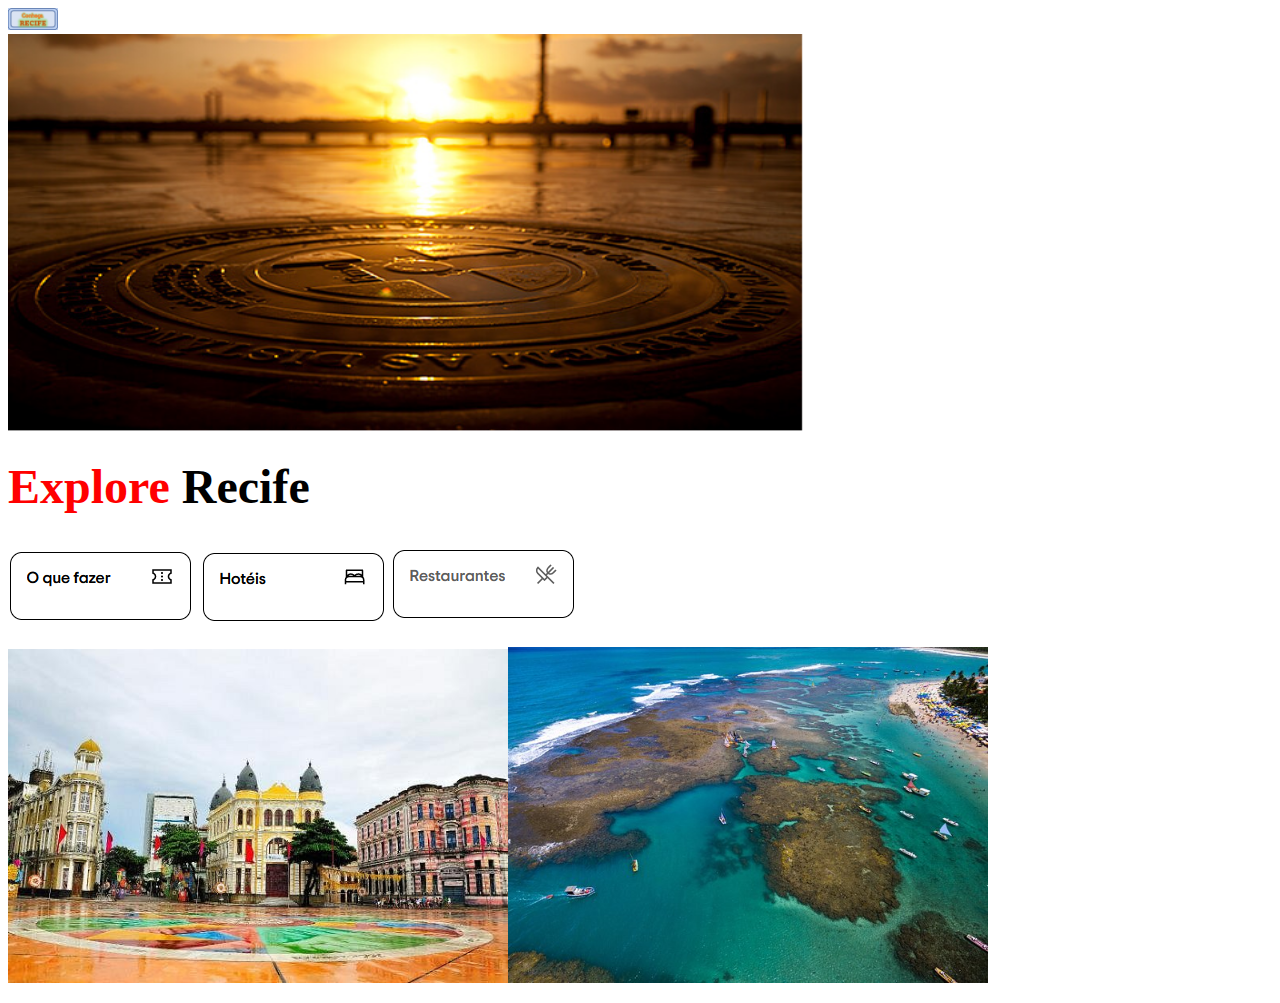
==== PortalTech_HTML/Recife/index.html @ a5999363 "Update" ====
<!DOCTYPE html>
<html lang="pt-br">
<head>
    <meta charset="UTF-8">
    <meta http-equiv="X-UA-Compatible" content="IE=edge">
    <meta name="viewport" content="width=device-width, initial-scale=1.0">
    <title>Conheça Recife</title>
</head>
<body>
    <header>
        <SPan><img src="imagens/icone.png" width="50" alt="icone">
        </SPan>
    </header>
    <main>
        <img src="imagens/marco_zero.png" width="800" height="400" alt="Marco Zero">   
        <section>
               <h1><font size='50' color="red">Explore</font><font size ='50'> Recife</font>  </h1> 
               <p>
                    <a href="Oquefazer/index.html"><img src="imagens/o que fazer.png" alt=" o que fazer"></a>
                    <a href="hoteis/index.html"><img src="imagens/hoteis.png" alt="hoteis"></a>
                    <a href="Restaurante/index.html"><img src="imagens/restaurantes.png" alt="hoteis"></a>
                </p> 
               <p>
                    <img src="imagens/praça_zero.png"width='500' alt="praça_zero"><img src="imagens/coral.png" alt="coral" width='480'>
                </p>

        </section>
    </main>
</body>
</html>
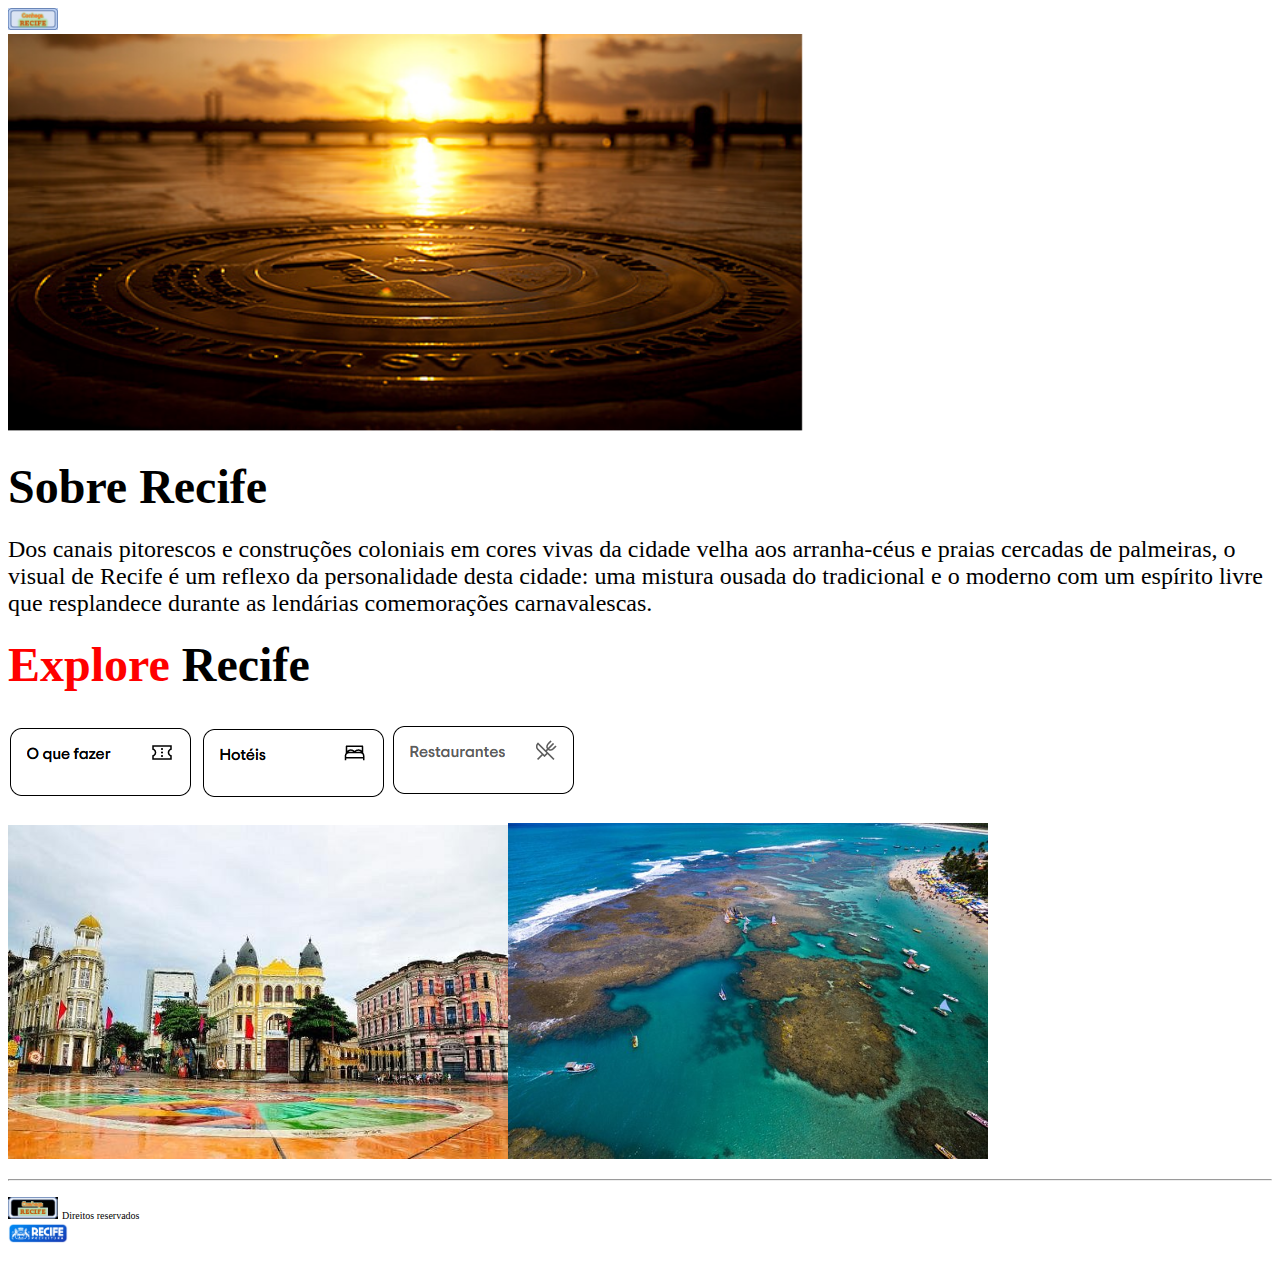
==== commit 026259e5: "update" ====
--- a/PortalTech_HTML/Recife/index.html
+++ b/PortalTech_HTML/Recife/index.html
@@ -8,23 +8,34 @@
 </head>
 <body>
     <header>
-        <SPan><img src="imagens/icone.png" width="50" alt="icone">
-        </SPan>
+        <SPan><img src="imagens/icone.png" width="50" alt="icone"></SPan><br>
+        <img src="imagens/marco_zero.png" width="800" height="400" alt="Marco Zero">   
     </header>
     <main>
-        <img src="imagens/marco_zero.png" width="800" height="400" alt="Marco Zero">   
+        
         <section>
-               <h1><font size='50' color="red">Explore</font><font size ='50'> Recife</font>  </h1> 
-               <p>
-                    <a href="Oquefazer/index.html"><img src="imagens/o que fazer.png" alt=" o que fazer"></a>
-                    <a href="hoteis/index.html"><img src="imagens/hoteis.png" alt="hoteis"></a>
-                    <a href="Restaurante/index.html"><img src="imagens/restaurantes.png" alt="hoteis"></a>
-                </p> 
-               <p>
-                    <img src="imagens/praça_zero.png"width='500' alt="praça_zero"><img src="imagens/coral.png" alt="coral" width='480'>
-                </p>
-
+               <h1><strong><font size="50">Sobre Recife</font></strong></h1>
+                    <p>
+                         <font size="5"> Dos canais pitorescos e construções coloniais em cores vivas da cidade velha aos arranha-céus e praias cercadas de palmeiras, o visual de Recife é um reflexo da personalidade desta cidade: uma mistura ousada do tradicional e o moderno com um espírito livre que resplandece durante as lendárias comemorações carnavalescas.</font>
+                    </p>
+                    <h2><font size='20' color="red">Explore</font><font size ='20'> Recife</font>  </h2>
+                    <p>
+                        <a href="Oquefazer/index.html"><img src="imagens/o que fazer.png" alt=" o que fazer"></a>
+                        <a href="hoteis/index.html"><img src="imagens/hoteis.png" alt="hoteis"></a>
+                        <a href="Restaurante/index.html"><img src="imagens/restaurantes.png" alt="hoteis"></a>
+                    </p> 
+                    <p>
+                        <img src="imagens/praça_zero.png"width='500' alt="praça_zero"><img src="imagens/coral.png" alt="coral" width='480'>
+                    </p>
+                <hr>    
         </section>
+        <footer>
+           <p> 
+                <img src="imagens/iconeBlack.png"width="50" alt="icone"> <font size="1">Direitos reservados</font> <br>
+                <a href="https://www2.recife.pe.gov.br/" target="_blank"><img src="imagens/prefeitura.png" alt="prefeitura do Recife" width="60"></a>
+            </p>
+                
+        </footer>
     </main>
 </body>
 </html>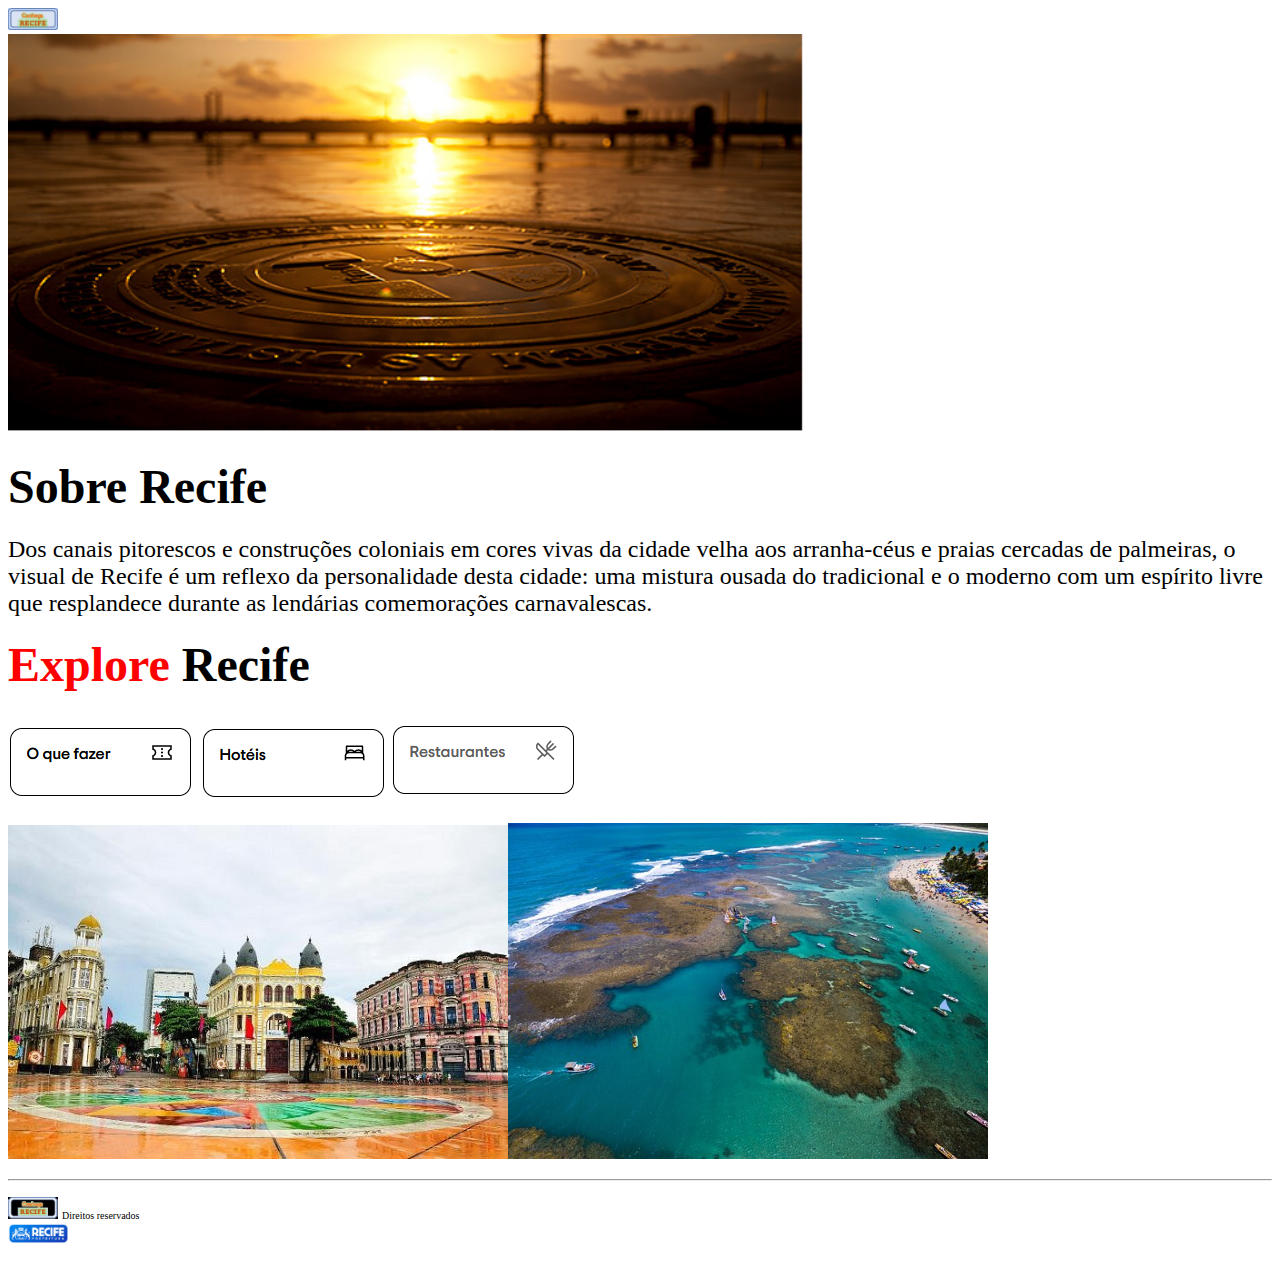
==== commit 8e035d53: "update" ====
--- a/PortalTech_HTML/Recife/index.html
+++ b/PortalTech_HTML/Recife/index.html
@@ -8,11 +8,10 @@
 </head>
 <body>
     <header>
-        <SPan><img src="imagens/icone.png" width="50" alt="icone"></SPan><br>
+        <img src="imagens/icone.png" width="50" alt="icone"><br>
         <img src="imagens/marco_zero.png" width="800" height="400" alt="Marco Zero">   
     </header>
     <main>
-        
         <section>
                <h1><strong><font size="50">Sobre Recife</font></strong></h1>
                     <p>
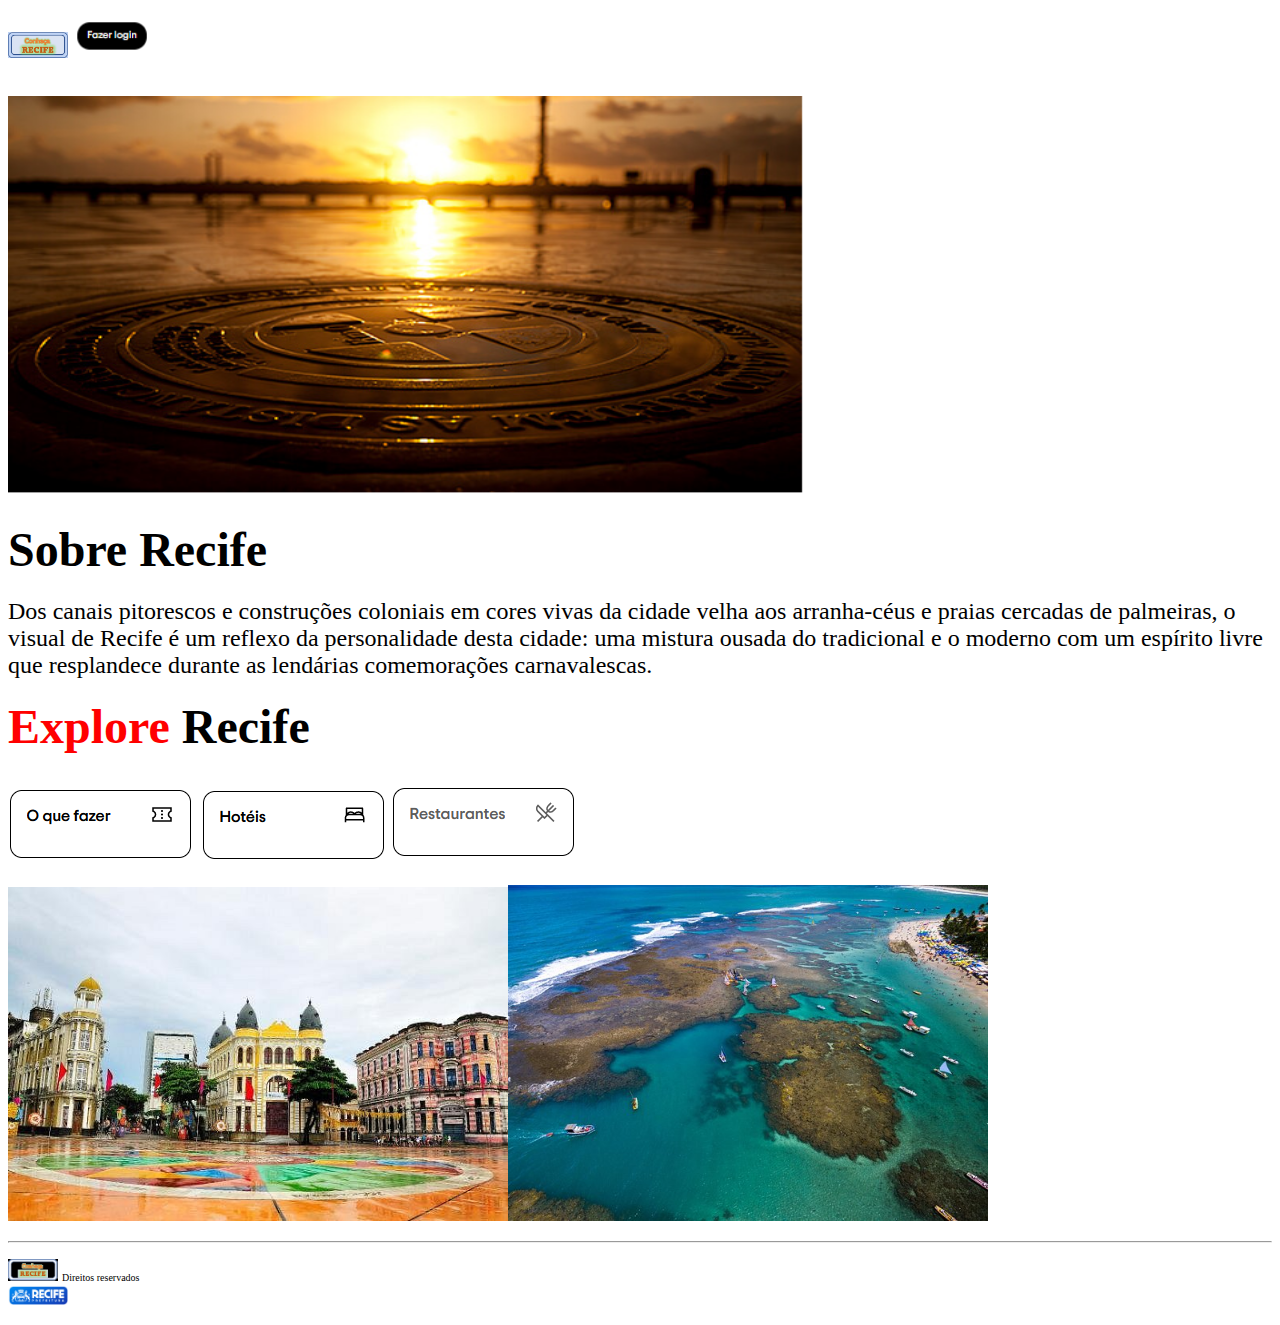
==== commit cbb200b7: "update" ====
--- a/PortalTech_HTML/Recife/index.html
+++ b/PortalTech_HTML/Recife/index.html
@@ -8,8 +8,12 @@
 </head>
 <body>
     <header>
-        <img src="imagens/icone.png" width="50" alt="icone"><br>
-        <img src="imagens/marco_zero.png" width="800" height="400" alt="Marco Zero">   
+       <p>
+        <img src="assets/icone.png" width="60" alt="icone">
+        <a href="cadastro/index.html"><img src="assets/login.png" alt="login" width="80"></a>
+        </p><br>
+        <img src="assets/marco_zero.png" width="800" height="400" alt="Marco Zero"> 
+         
     </header>
     <main>
         <section>
@@ -19,19 +23,19 @@
                     </p>
                     <h2><font size='20' color="red">Explore</font><font size ='20'> Recife</font>  </h2>
                     <p>
-                        <a href="Oquefazer/index.html"><img src="imagens/o que fazer.png" alt=" o que fazer"></a>
-                        <a href="hoteis/index.html"><img src="imagens/hoteis.png" alt="hoteis"></a>
-                        <a href="Restaurante/index.html"><img src="imagens/restaurantes.png" alt="hoteis"></a>
+                        <a href="Oquefazer/index.html"><img src="assets/o que fazer.png" alt=" o que fazer"></a>
+                        <a href="hoteis/index.html"><img src="assets/hoteis.png" alt="hoteis"></a>
+                        <a href="Restaurante/index.html"><img src="assets/restaurantes.png" alt="hoteis"></a>
                     </p> 
                     <p>
-                        <img src="imagens/praça_zero.png"width='500' alt="praça_zero"><img src="imagens/coral.png" alt="coral" width='480'>
+                        <img src="assets/praça_zero.png"width='500' alt="praça_zero"><img src="assets/coral.png" alt="coral" width='480'>
                     </p>
                 <hr>    
         </section>
         <footer>
            <p> 
-                <img src="imagens/iconeBlack.png"width="50" alt="icone"> <font size="1">Direitos reservados</font> <br>
-                <a href="https://www2.recife.pe.gov.br/" target="_blank"><img src="imagens/prefeitura.png" alt="prefeitura do Recife" width="60"></a>
+                <img src="assets/iconeBlack.png"width="50" alt="icone"> <font size="1">Direitos reservados</font> <br>
+                <a href="https://www2.recife.pe.gov.br/" target="_blank"><img src="assets/prefeitura.png" alt="prefeitura do Recife" width="60"></a>
             </p>
                 
         </footer>
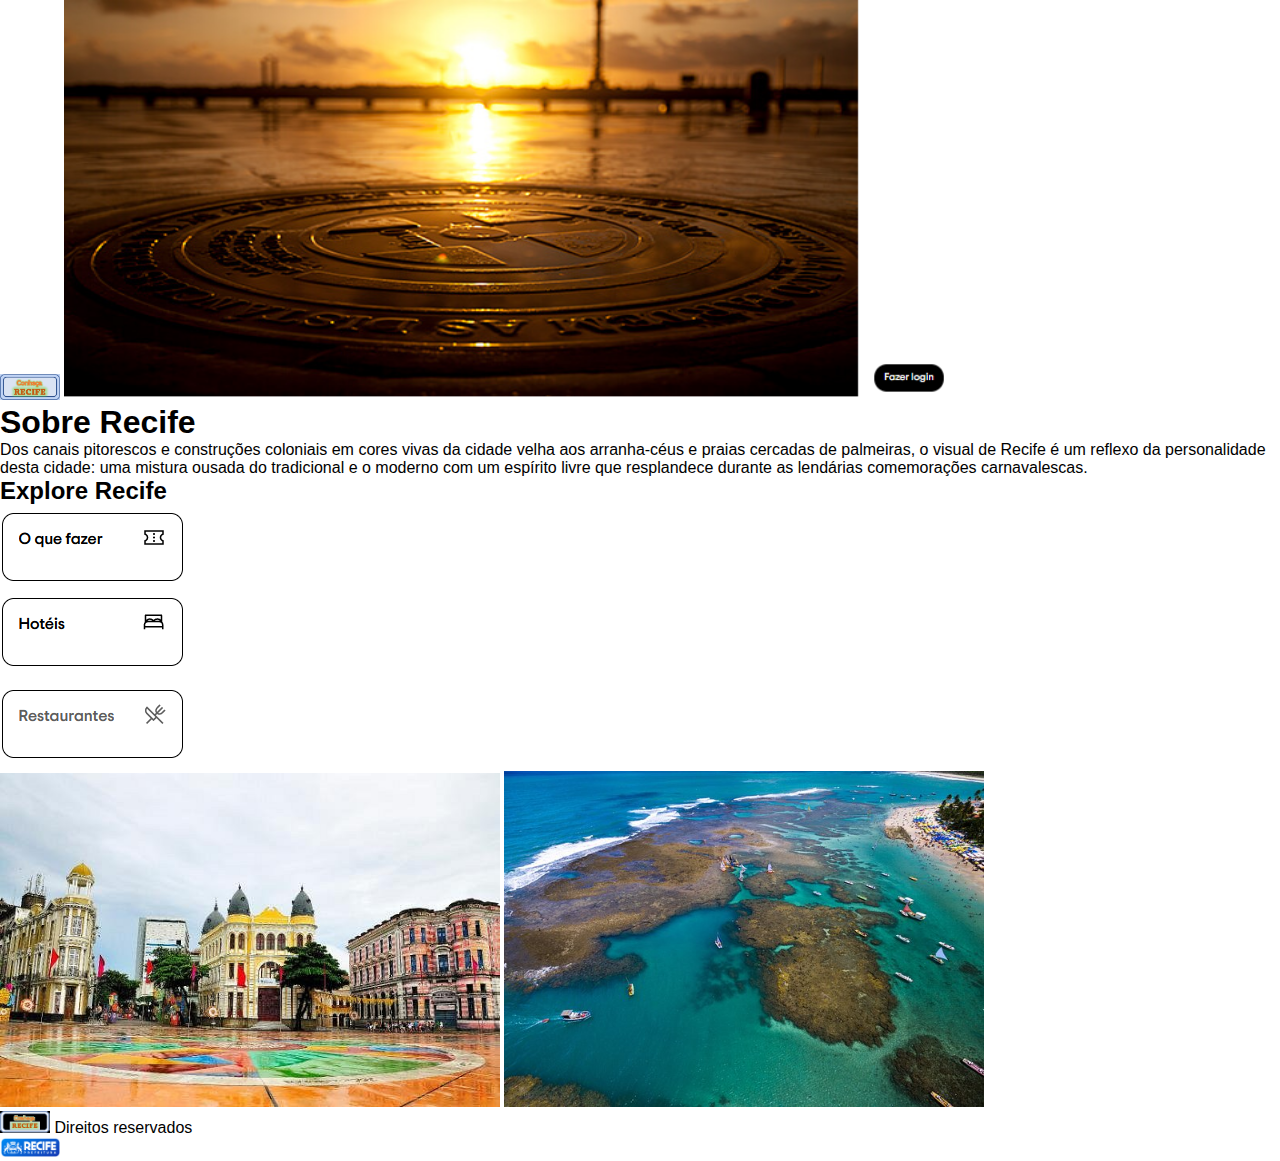
==== commit 008776f9: "update reset" ====
--- a/PortalTech_HTML/Recife/index.html
+++ b/PortalTech_HTML/Recife/index.html
@@ -1,43 +1,56 @@
 <!DOCTYPE html>
 <html lang="pt-br">
+
 <head>
     <meta charset="UTF-8">
     <meta http-equiv="X-UA-Compatible" content="IE=edge">
     <meta name="viewport" content="width=device-width, initial-scale=1.0">
     <title>Conheça Recife</title>
+    <link rel="stylesheet" href="reset.css">
 </head>
+
 <body>
-    <header>
-       <p>
-        <img src="assets/icone.png" width="60" alt="icone">
-        <a href="cadastro/index.html"><img src="assets/login.png" alt="login" width="80"></a>
-        </p><br>
-        <img src="assets/marco_zero.png" width="800" height="400" alt="Marco Zero"> 
-         
+    <header class="home-header">
+        <div class="home-box">
+            <img src="assets/icone.png" class="home-logo" width="60" alt="logo">
+            <img src="assets/marco_zero.png" class="home-imagem-marco-zero" width="800" height="400"
+                alt="imagem-Marco-Zero">
+            <a href="cadastro/index.html" class="incone-cadastro"><img src="assets/login.png" class="icone-cadatro"
+                    alt="icone-cadastro" width="80"></a>
+        </div>
     </header>
-    <main>
-        <section>
-               <h1><strong><font size="50">Sobre Recife</font></strong></h1>
-                    <p>
-                         <font size="5"> Dos canais pitorescos e construções coloniais em cores vivas da cidade velha aos arranha-céus e praias cercadas de palmeiras, o visual de Recife é um reflexo da personalidade desta cidade: uma mistura ousada do tradicional e o moderno com um espírito livre que resplandece durante as lendárias comemorações carnavalescas.</font>
-                    </p>
-                    <h2><font size='20' color="red">Explore</font><font size ='20'> Recife</font>  </h2>
-                    <p>
-                        <a href="Oquefazer/index.html"><img src="assets/o que fazer.png" alt=" o que fazer"></a>
-                        <a href="hoteis/index.html"><img src="assets/hoteis.png" alt="hoteis"></a>
-                        <a href="Restaurante/index.html"><img src="assets/restaurantes.png" alt="hoteis"></a>
-                    </p> 
-                    <p>
-                        <img src="assets/praça_zero.png"width='500' alt="praça_zero"><img src="assets/coral.png" alt="coral" width='480'>
-                    </p>
-                <hr>    
+    <main class="home-main">
+        <section class="home-content-sobre-recife">
+            <h1 class="sobre-recife-title"><strong>Sobre Recife</strong></h1>
+            <p class="sobre-recife-text">
+                Dos canais pitorescos e construções coloniais em cores vivas da cidade velha aos
+                arranha-céus e praias cercadas de palmeiras, o visual de Recife é um reflexo da personalidade
+                desta cidade: uma mistura ousada do tradicional e o moderno com um espírito livre
+                que resplandece durante as lendárias comemorações carnavalescas.
+            </p>
+            <h2 class="explore-recife-title">Explore Recife</h2>
+            <nav class="home-nav">
+                <ul class="home-nav-list">
+                    <li class="list-links"><a href="Oquefazer/index.html"><img src="assets/o que fazer.png"
+                                alt=" o que fazer"></a></li>
+                    <li class="list-links"></li><a href="hoteis/index.html"><img src="assets/hoteis.png"
+                            alt="hoteis"></a></li>
+                    <li class="list-links"></li><a href="Restaurante/index.html"><img src="assets/restaurantes.png"
+                            alt="hoteis"></a></li>
+                </ul>
+            </nav>
+            <div class="home-main-box">
+                <img src="assets/praça_zero.png" class="imagem-praça_zero" width='500' alt="imagem-praça_zero">
+                <img src="assets/coral.png" class="imagem-coral" width='480' alt="imagem-coral">
+            </div>
         </section>
-        <footer>
-           <p> 
-                <img src="assets/iconeBlack.png"width="50" alt="icone"> <font size="1">Direitos reservados</font> <br>
-                <a href="https://www2.recife.pe.gov.br/" target="_blank"><img src="assets/prefeitura.png" alt="prefeitura do Recife" width="60"></a>
-            </p>
-                
+        <footer class="home-footer">
+            <div class="home-footer-box">
+                <p class="direitos-text"><img src="assets/iconeBlack.png" class="footer-logo=preto" width="50"
+                        alt="logo-preto"> Direitos reservados</p>
+                <a href="https://www2.recife.pe.gov.br/" target="_blank"><img src="assets/prefeitura.png"
+                        alt="prefeitura do Recife" width="60"></a>
+            </div>
         </footer>
     </main>
 </body>
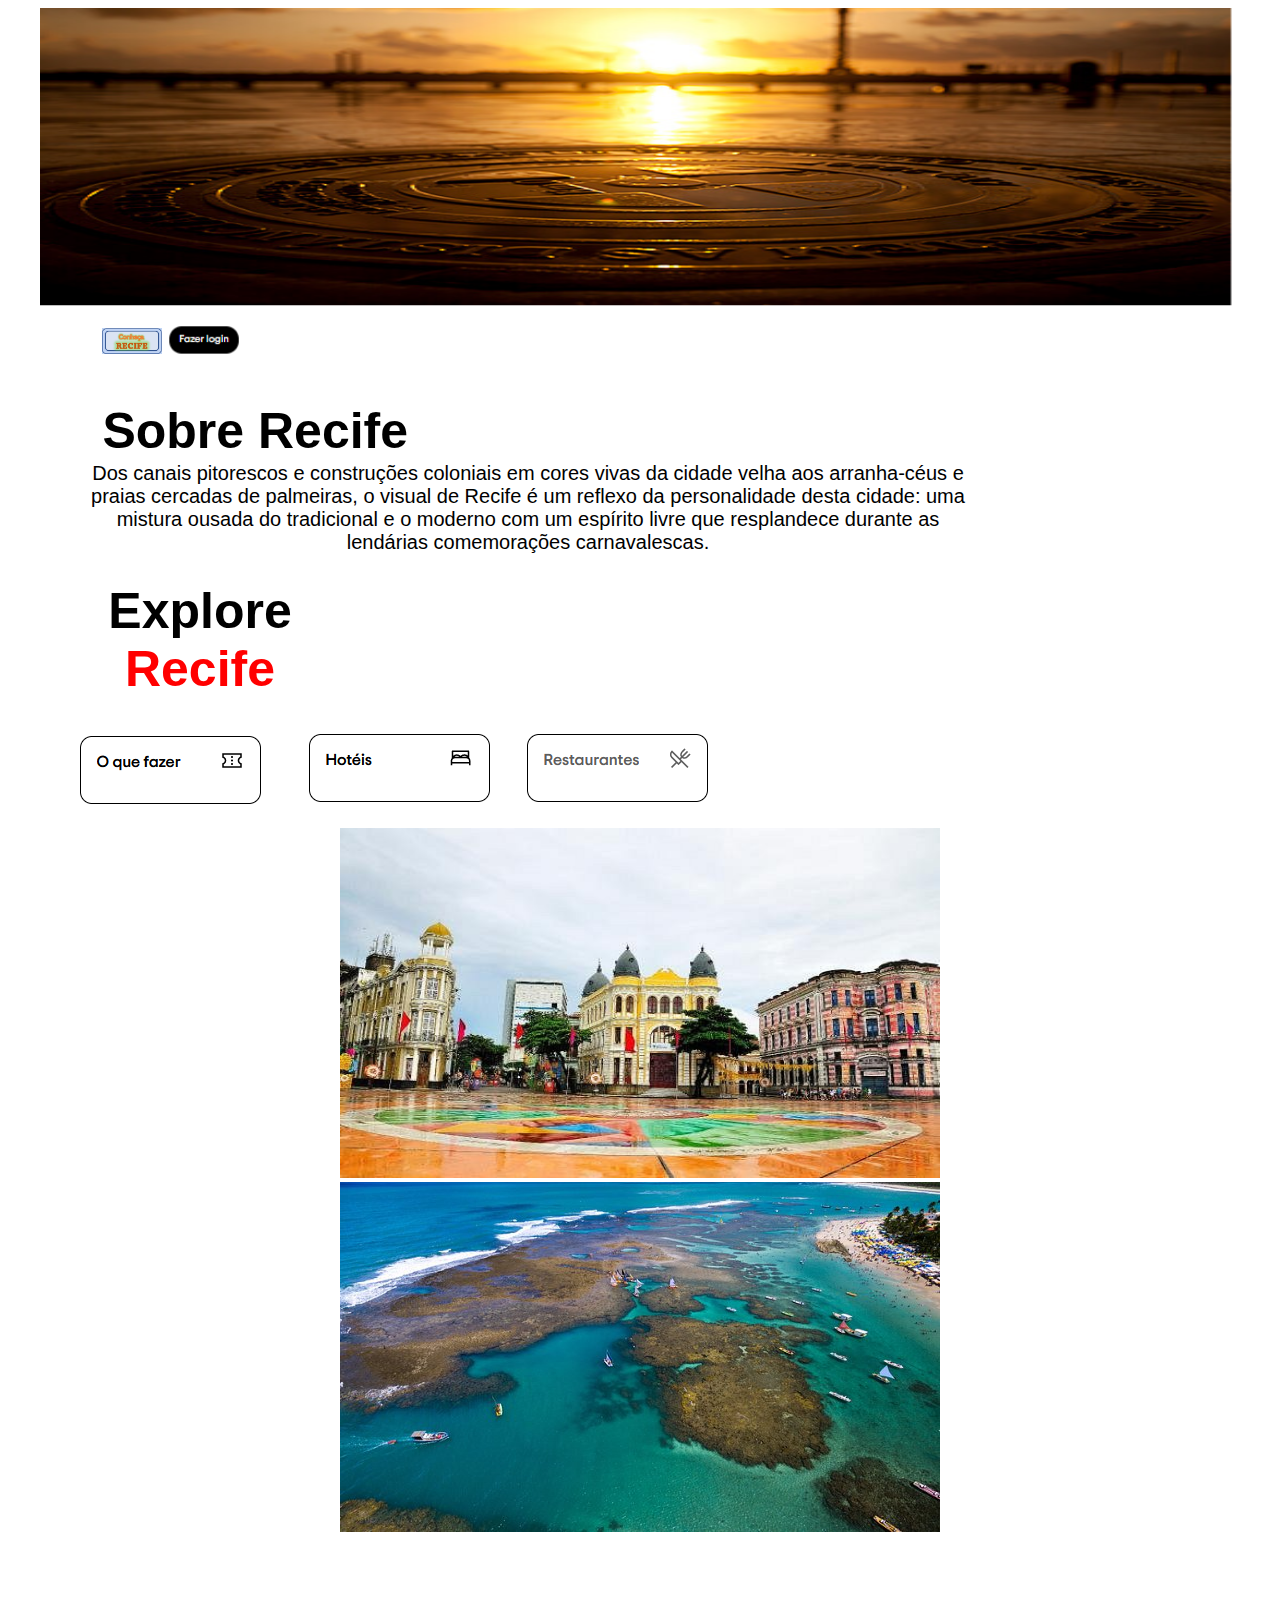
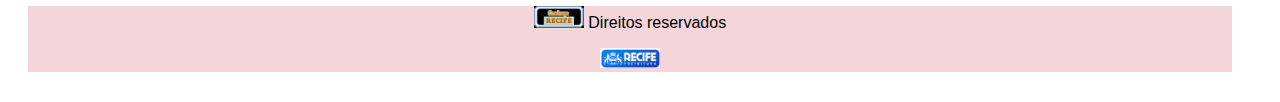
==== commit 1d01db32: "update css recife" ====
--- a/PortalTech_HTML/Recife/index.html
+++ b/PortalTech_HTML/Recife/index.html
@@ -7,17 +7,23 @@
     <meta name="viewport" content="width=device-width, initial-scale=1.0">
     <title>Conheça Recife</title>
     <link rel="stylesheet" href="reset.css">
+    <link rel="stylesheet" href="styles.css">
 </head>
 
 <body>
     <header class="home-header">
-        <div class="home-box">
-            <img src="assets/icone.png" class="home-logo" width="60" alt="logo">
-            <img src="assets/marco_zero.png" class="home-imagem-marco-zero" width="800" height="400"
+        <div class="home-header-marco-zero">
+            <img src="assets/marco_zero.png" class="home-imagem-marco-zero" width="1200" height="300"
                 alt="imagem-Marco-Zero">
-            <a href="cadastro/index.html" class="incone-cadastro"><img src="assets/login.png" class="icone-cadatro"
-                    alt="icone-cadastro" width="80"></a>
-        </div>
+        </div>  
+        <nav class="home-header-icones"> 
+            <ul class="home-header-icones-list">
+              <li class="list-icone-logo"><img src="assets/icone.png" id="home-logo" width="60" alt="logo"></li>    
+              <li class="list-icone-cadatro"><a href="cadastro/index.html" class="incone-cadastro-link"><img src="assets/login.png" id="icone-cadatro"
+                    alt="icone-cadastro" width="80"></a></li>
+          </ul>
+      </nav>             
+        
     </header>
     <main class="home-main">
         <section class="home-content-sobre-recife">
@@ -28,20 +34,20 @@
                 desta cidade: uma mistura ousada do tradicional e o moderno com um espírito livre
                 que resplandece durante as lendárias comemorações carnavalescas.
             </p>
-            <h2 class="explore-recife-title">Explore Recife</h2>
+            <h2 class="explore-recife-title">Explore <span class="vermelho">Recife</span></h2>
             <nav class="home-nav">
                 <ul class="home-nav-list">
                     <li class="list-links"><a href="Oquefazer/index.html"><img src="assets/o que fazer.png"
                                 alt=" o que fazer"></a></li>
-                    <li class="list-links"></li><a href="hoteis/index.html"><img src="assets/hoteis.png"
+                    <li class="list-links"><a href="hoteis/index.html"><img src="assets/hoteis.png"
                             alt="hoteis"></a></li>
-                    <li class="list-links"></li><a href="Restaurante/index.html"><img src="assets/restaurantes.png"
-                            alt="hoteis"></a></li>
+                    <li class="list-links"><a href="Restaurante/index.html"><img src="assets/restaurantes.png"
+                            alt="hoteis" id="restaurante"></a></li>
                 </ul>
             </nav>
             <div class="home-main-box">
-                <img src="assets/praça_zero.png" class="imagem-praça_zero" width='500' alt="imagem-praça_zero">
-                <img src="assets/coral.png" class="imagem-coral" width='480' alt="imagem-coral">
+                <img src="assets/praça_zero.png" class="imagem-praça_zero" width='600' height="350" alt="imagem-praça_zero">
+                <img src="assets/coral.png" class="imagem-coral" width='600' height="350" alt="imagem-coral">
             </div>
         </section>
         <footer class="home-footer">
--- a/PortalTech_HTML/Recife/styles.css
+++ b/PortalTech_HTML/Recife/styles.css
@@ -0,0 +1,70 @@
+
+.home-imagem-marco-zero{
+    background-image: url(assets/marco_zero.png);
+}
+
+.home-header-icones {
+    display: flex;
+    justify-content: space-between;
+    position: absolute;
+    left: 8%; 
+   
+}
+.home-header-icones-list {
+    display: flex;
+    justify-content: space-between;
+    gap: 10px;
+ 
+    
+}
+
+.home-content-sobre-recife{
+    padding: 50px;
+}     
+h1{
+    font-size: 50px;
+    margin: 40.100px 0px 20px;
+    position: absolute;
+    left: 8%;
+}
+
+.sobre-recife-text {
+    font-size: 20px;
+    width: 900px;
+    height: 100px;
+    margin: 100px 10px 0px 20px;
+ 
+   
+}
+
+.explore-recife-title {
+    font-size: 50px; 
+    margin:  20px 900px 30px 20px;
+}
+
+.vermelho{
+    color: red;
+}
+
+.home-nav-list {
+    display: flex;
+    gap: 40px;
+    height: 100px;
+    margin: 0px 10px 0px 20px;
+}
+
+#restaurante {
+    margin: -8px;
+}
+
+#icone-cadatro {
+    margin: -8px;
+}
+.list-links:hover {
+    scale: 1.076;
+    transition: all 0.4s ease-in-out;
+}
+.home-footer-box {
+    background-color: rgb(243, 213, 218);
+    margin: 20px 40px 30px 20px
+}